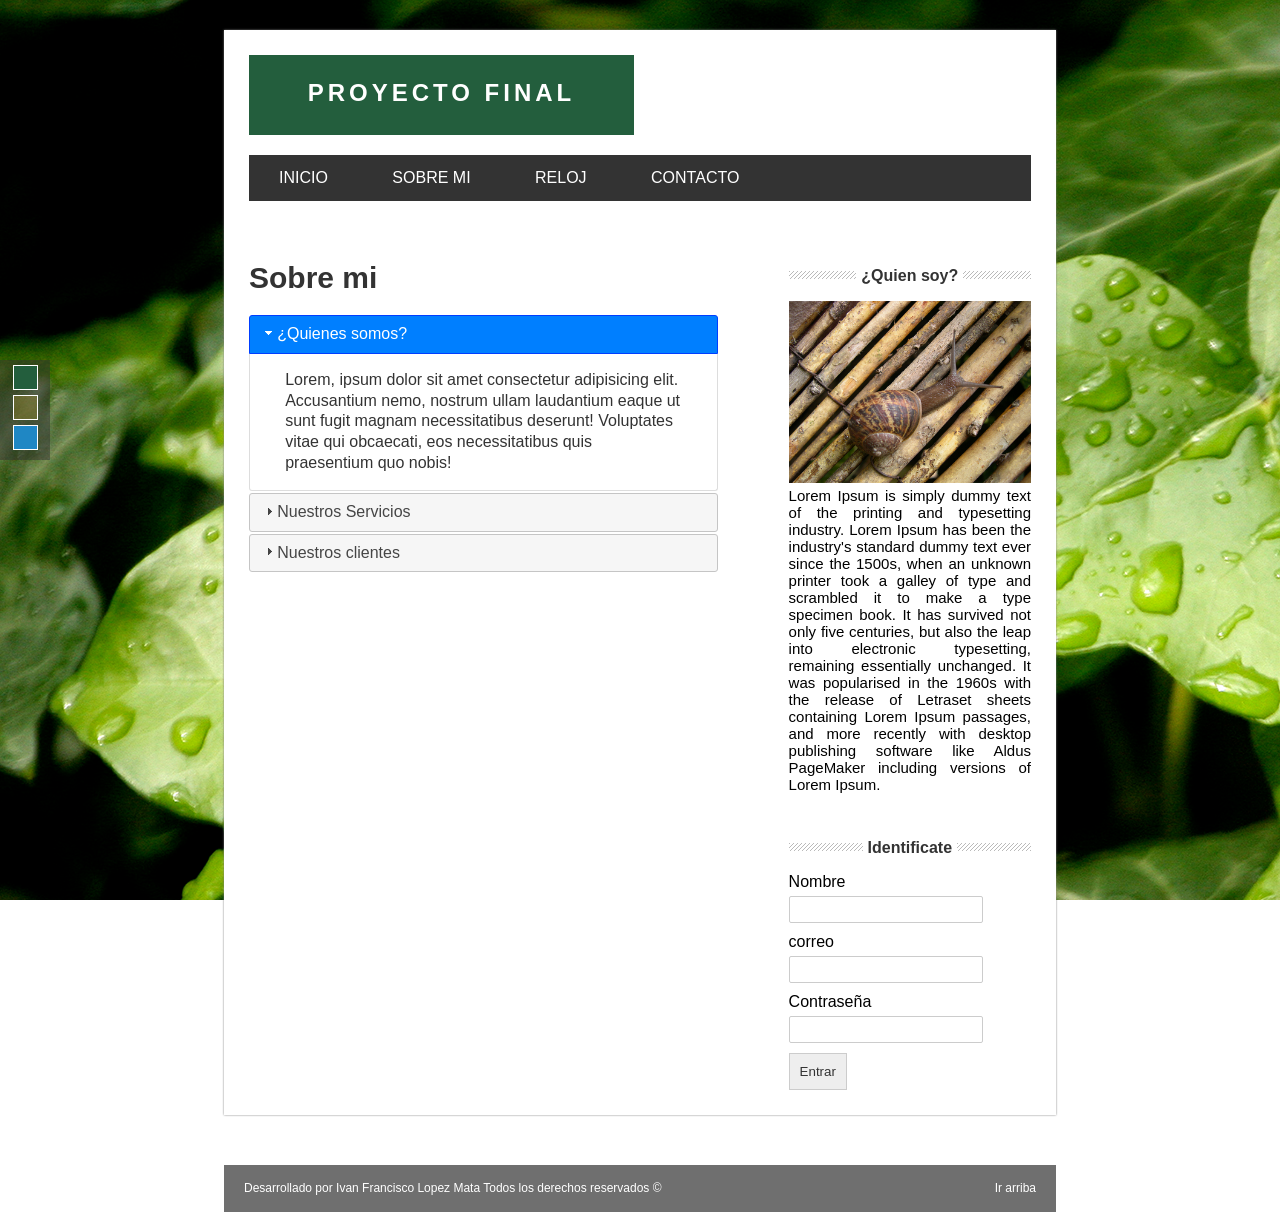
==== about.html @ ef09c337 "ACTUALIZACION 19.05.2026 (about y reloj)" ====
<!DOCTYPE html>
<html lang="es-Es">
<head>
    <meta charset="UTF-8">
    <meta name="viewport" content="width=device-width, initial-scale=1.0">
    <!-- Estilos CSS--> 
    <link rel="stylesheet" href="Assets/css/styles.css">
    <link id="theme" rel="stylesheet"  href="Assets/css/green.css">
    <!-- jQuery -->
    <script src="https://ajax.googleapis.com/ajax/libs/jquery/3.1.1/jquery.min.js"></script>
    <link rel="stylesheet" href="Assets/js/jquery-ui-1.14.2.custom/jquery-ui.min.css">
    <link rel="stylesheet" href="Assets/js/jquery-ui-1.14.2.custom/jquery-ui.structure.css">
    <link rel="stylesheet" href="Assets/js/jquery-ui-1.14.2.custom/jquery-ui.theme.min.css">
    <script type="text/javascript" src="Assets/js/jquery-ui-1.14.2.custom/jquery-ui.min.js"></script>
    
    <!-- Mis Scripts -->
     <script type="text/javascript" src="Assets/js/main.js"></script>

    <title>about</title>
</head>
<body>
    <div id="selector_theme">
        <div id="to-green"></div>
        <div id="to-red"></div>
        <div id="to-blue"></div>
    </div>
    <section id="global">
        <header>
            <div id="logo">
                <h1>Proyecto Final</h1>
            </div>

            <div class="clearfix"></div>


            <nav id="menu">
                <ul>
                    <li><a href="index.html">Inicio</a></li>
                    <li><a href="about.html">Sobre Mi</a></li>
                    <li><a href="reloj.html">Reloj</a></li>
                    <li><a href="contact.html">Contacto</a></li>
                </ul>
            </nav>
        </header>


        <section id="content">

            <div id="box">
               <!-- Cargar acordeon-->
                <h2>Sobre mi</h2>
                <div id="acordeon">
                    <h3>¿Quienes somos?</h3>
                    <div>
                        <p>Lorem, ipsum dolor sit amet consectetur adipisicing elit. Accusantium nemo, nostrum ullam laudantium eaque ut sunt fugit magnam necessitatibus deserunt! Voluptates vitae qui obcaecati, eos necessitatibus quis praesentium quo nobis!</p>

                    </div>

                    <h3>Nuestros Servicios</h3>
                    <div>
                        <p>Lorem, ipsum dolor sit amet consectetur adipisicing elit. Accusantium nemo, nostrum ullam laudantium eaque ut sunt fugit magnam necessitatibus deserunt! Voluptates vitae qui obcaecati, eos necessitatibus quis praesentium quo nobis!</p>

                    </div>

                    <h3>Nuestros clientes </h3>
                    <div>
                        <p>Lorem, ipsum dolor sit amet consectetur adipisicing elit. Accusantium nemo, nostrum ullam laudantium eaque ut sunt fugit magnam necessitatibus deserunt! Voluptates vitae qui obcaecati, eos necessitatibus quis praesentium quo nobis!</p>

                    </div>
                </div>

                

            </div>

            
            <aside id="sidebar">
                <div id="about">
                    <h4><span>¿Quien soy?</span></h4>
                    <img src="Assets/img/caracol.jpg">
                    <p> 
                        Lorem Ipsum is simply dummy text of the printing and typesetting industry. Lorem Ipsum has been the industry's standard dummy text ever since the 1500s, when an unknown printer took a galley of type and scrambled it to make a type specimen book. It has survived not only five centuries, but also the leap into electronic typesetting, remaining essentially unchanged. It was popularised in the 1960s with the release of Letraset sheets containing Lorem Ipsum passages, and more recently with desktop publishing software like Aldus PageMaker including versions of Lorem Ipsum.
                    </p>
                </div>

                <div id="login">
                    <h4><span>Identificate</span></h4>
                    <form>
                        <label for="name">
                            Nombre
                        </label>
                        <input type="text" name="name" id="form_name">

                         <label for="email">
                            correo
                        </label>
                        <input type="email" name="email">

                         <label for="password">
                            Contraseña
                        </label>
                        <input type="password" name="password">
                        <input type="submit" name="Entrar" id="Enviar" value="Entrar">
                    </form>
                </div>

            </aside>

             <div class="clearfix"></div>

        </section>
    </section>

    <footer>
        Desarrollado por Ivan Francisco Lopez Mata Todos los derechos reservados &copy;
        <a href="#" class="subir">Ir arriba</a>
    </footer>
</body>
</html>
---- Assets/css/styles.css ----
*{
    margin: 0;
    padding: 0;
    list-style: none;
    box-sizing: border-box;
}

.clearfix{
    float: none;
    clear: both;
}



#global{
    width: 65%;
    margin: 0px auto;
    margin-top: 30px;
    padding: 25px;
    background: white;
    box-shadow: 0px 0px 2px gray;
    
}

#logo{
    font-family: Verdana, Geneva, Tahoma, sans-serif;
    font-size: 16px;
    letter-spacing: 4px;
    line-height: 75px;
    color: white;
    text-align: center;
    width: 385px;
    height: 80px;
    margin-bottom: 20px;
    float: left;
    text-transform: uppercase;
}

#menu{
    font-family: Arial, Helvetica, sans-serif;
    background: #333;
    width: 100%;
    text-transform: uppercase;
    margin-bottom: 20px;

}

#menu ul{
    line-height: 46px;
    list-style: none;

}

#menu ul li{
    height: 46px;
    display: inline-block;
    transition: all 300ms;
}


#menu  a{
    display: block;
    color: white;
    text-decoration: none;
    padding-left: 30px;
    padding-right: 30px;
}

#posts{
    width: 60%;
    float: left;
    font-family: Arial, Helvetica, sans-serif;
}

.post{
    padding: 7px;
}

h2{
    font-size: 30px;
    color: #333;
    font-family: Arial, Helvetica, sans-serif;
}

.post .date{
    display: block;
    color: gray;
    margin-top: 5px;

}

.post p{
    margin-top: 10px;
    margin-bottom: 20px;
    line-height: 22px;
    text-align: justify;
}

.button-more{
    font-size: 14px;
    text-align: center;
    display: block;
    padding: 15px;
    color: white;
    text-decoration: none;
    margin-top: 10px;
    width: 70px;
    margin-bottom: 20px;
}

#sidebar{
    font-family: Arial, Helvetica, sans-serif;
    width: 31%;
    float: right;
}

#sidebar h4{
    margin-top: 50px;
    margin-bottom: 20px;
    text-align: center;
    line-height: 10px;
    color: #333;
    background: url(../img/lines.png) repeat-x;
}

#sidebar h4 span{
    background: white;
    padding: 5px;
}

#sidebar img{
    width: 100%;
}

#sidebar p{
    font-size: 15px;
    text-align:justify;
}

form input[type="text"],
form input[type="password"],
form input[type="email"]{
    padding: 5px;
    border-radius: 2px;
    border: 1px solid #ccc;
    width: 80%;
    margin-bottom: 10px;
    margin-top: 5px;
}

form input[type="submit"]{
    background: #eee;
    padding: 10px;
    border: 1px solid #ccc;
    color: #333;
    cursor: pointer;
}

footer{
    font-family: Arial, Helvetica, sans-serif;
    font-size: 12px;
    color: white;
    height: 47px;
    background: rgba(51, 51, 51, 0.70);
    margin:0px auto;
    width: 65%;
    padding-left: 20px;
    padding-right: 20px;
    margin-top: 50px;
    line-height: 47px;
}

.bx-wrapper, .bx-viewport{
    height: 250px !important;
}

#selector_theme{
    position: fixed;
    top: 40%;
    background: rgba(51, 51, 51, 0.5);
    width: 50px;
    height: 100px;
}

#to-green,
#to-red,
#to-blue{
    width: 25px;
    height: 25px;
    border: 1px solid white;
    display: block;
    margin: 0 auto;
    margin-top: 5px;
    margin-bottom: 5px;
    cursor: pointer;
}

#to-green{
    background: #235E3D;
}

#to-red{
    background: #CA34
}

#to-blue{
    background: #1F87C4;
}

.subir{
    color: white;
    text-decoration: none;
    float: right;
}

#box{
    width: 60%;
    float: left;
    margin-top: 40px;
}

#acordeon{
    margin-top: 20px;
}

#reloj{
    font-size: 40px;
    font-weight: bold;
    font-family: Arial, Helvetica, sans-serif;
    color:#333;
    border: 5px dashed #333;
    width: 30%;
    padding: 30px;
    margin: 0px auto;
}
---- Assets/css/green.css ----
body{
    background: url(../img/hojas.jpg);
    background-attachment: fixed;
}

#logo{
    background: #235E3D;   
}

#menu ul li:hover{
    background: #235E3D;
}

.button-more{
    background: #235E3D;
}
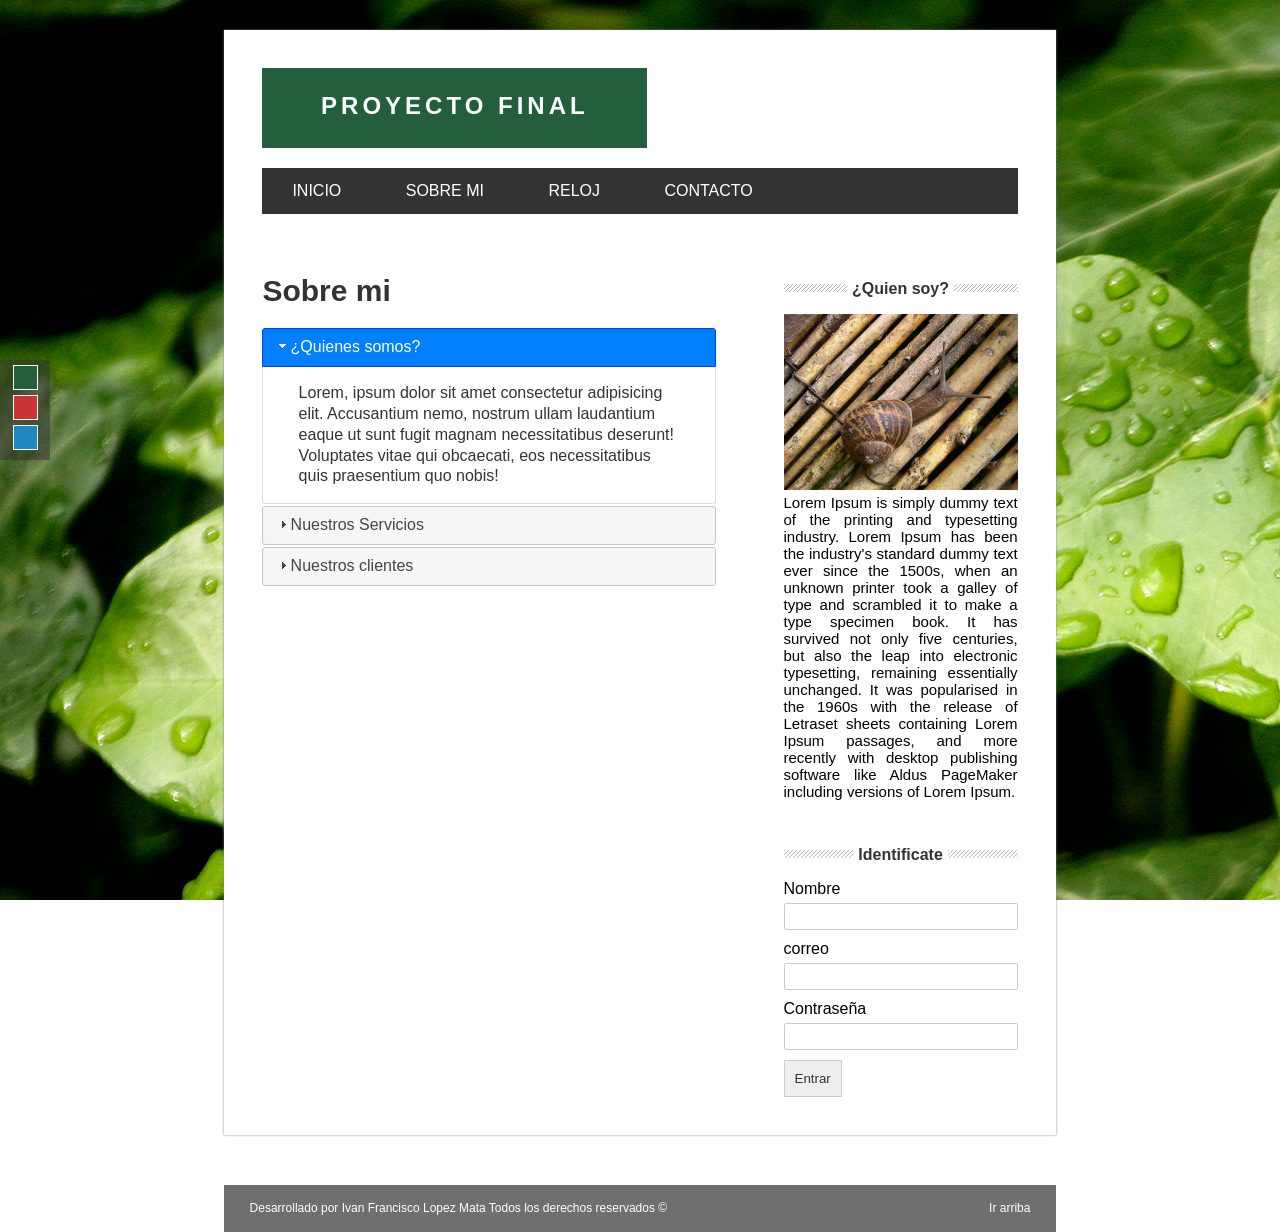
==== commit 85b85e97: "ACTUALIZACION 20.05.2026 (Proyecto Finalizado)" ====
--- a/about.html
+++ b/about.html
@@ -36,11 +36,19 @@
             <nav id="menu">
                 <ul>
                     <li><a href="index.html">Inicio</a></li>
-                    <li><a href="about.html">Sobre Mi</a></li>
+                    <li>
+                        <a href="about.html">Sobre Mi</a>
+                        <ul>
+                            <li><a href="Experiencia.html">Experiencia</a></li>
+                            <li><a href="Educacion.html">Educación</a></li>
+                            <li><a href="galeria.html">Galería</a></li>
+                        </ul>
+                    </li>
                     <li><a href="reloj.html">Reloj</a></li>
                     <li><a href="contact.html">Contacto</a></li>
                 </ul>
             </nav>
+
         </header>
 
 
--- a/Assets/css/styles.css
+++ b/Assets/css/styles.css
@@ -1,64 +1,98 @@
-*{
+* {
     margin: 0;
     padding: 0;
     list-style: none;
     box-sizing: border-box;
 }
 
-.clearfix{
+.clearfix {
     float: none;
     clear: both;
 }
 
-
-
-#global{
+#global {
     width: 65%;
     margin: 0px auto;
     margin-top: 30px;
-    padding: 25px;
+    padding: 3%;
     background: white;
     box-shadow: 0px 0px 2px gray;
-    
-}
-
-#logo{
+}
+
+#logo {
     font-family: Verdana, Geneva, Tahoma, sans-serif;
     font-size: 16px;
     letter-spacing: 4px;
     line-height: 75px;
     color: white;
     text-align: center;
-    width: 385px;
+    width: 100%;
+    max-width: 385px;
     height: 80px;
     margin-bottom: 20px;
     float: left;
     text-transform: uppercase;
 }
 
-#menu{
+#video {
+    width: 100%;
+    margin-bottom: 20px;
+}
+
+#video iframe {
+    width: 100% !important;
+    aspect-ratio: 16 / 9;
+    height: auto;
+}
+
+#menu {
     font-family: Arial, Helvetica, sans-serif;
     background: #333;
     width: 100%;
     text-transform: uppercase;
     margin-bottom: 20px;
-
-}
-
-#menu ul{
+}
+
+#menu ul {
     line-height: 46px;
     list-style: none;
-
-}
-
-#menu ul li{
+}
+
+#menu ul li {
     height: 46px;
     display: inline-block;
     transition: all 300ms;
-}
-
-
-#menu  a{
+    position: relative;
+}
+
+#menu ul li ul {
+    display: none;
+    position: absolute;
+    top: 46px;
+    left: 0;
+    width: 180px;
+    background: #444;
+    z-index: 1000;
+    line-height: 35px;
+}
+
+#menu ul li ul li {
+    display: block;
+    width: 100%;
+    height: auto;
+}
+
+#menu ul li ul li a {
+    padding-left: 15px;
+    padding-right: 15px;
+    font-size: 13px;
+}
+
+#menu ul li:hover > ul {
+    display: block;
+}
+
+#menu a {
     display: block;
     color: white;
     text-decoration: none;
@@ -66,37 +100,36 @@
     padding-right: 30px;
 }
 
-#posts{
+#posts {
     width: 60%;
     float: left;
     font-family: Arial, Helvetica, sans-serif;
 }
 
-.post{
-    padding: 7px;
-}
-
-h2{
+.post {
+    padding: 10px;
+}
+
+h2 {
     font-size: 30px;
     color: #333;
     font-family: Arial, Helvetica, sans-serif;
 }
 
-.post .date{
+.post .date {
     display: block;
     color: gray;
     margin-top: 5px;
-
-}
-
-.post p{
+}
+
+.post p {
     margin-top: 10px;
     margin-bottom: 20px;
     line-height: 22px;
     text-align: justify;
 }
 
-.button-more{
+.button-more {
     font-size: 14px;
     text-align: center;
     display: block;
@@ -104,17 +137,18 @@
     color: white;
     text-decoration: none;
     margin-top: 10px;
-    width: 70px;
-    margin-bottom: 20px;
-}
-
-#sidebar{
+    width: 100%;
+    max-width: 120px;
+    margin-bottom: 20px;
+}
+
+#sidebar {
     font-family: Arial, Helvetica, sans-serif;
     width: 31%;
     float: right;
 }
 
-#sidebar h4{
+#sidebar h4 {
     margin-top: 50px;
     margin-bottom: 20px;
     text-align: center;
@@ -123,32 +157,35 @@
     background: url(../img/lines.png) repeat-x;
 }
 
-#sidebar h4 span{
+#sidebar h4 span {
     background: white;
     padding: 5px;
 }
 
-#sidebar img{
-    width: 100%;
-}
-
-#sidebar p{
+#sidebar img {
+    width: 100%;
+}
+
+#sidebar p {
     font-size: 15px;
-    text-align:justify;
+    text-align: justify;
 }
 
 form input[type="text"],
 form input[type="password"],
-form input[type="email"]{
+form input[type="email"],
+form input[type="number"],
+select,
+textarea {
     padding: 5px;
     border-radius: 2px;
     border: 1px solid #ccc;
-    width: 80%;
+    width: 100%;
     margin-bottom: 10px;
     margin-top: 5px;
 }
 
-form input[type="submit"]{
+form input[type="submit"] {
     background: #eee;
     padding: 10px;
     border: 1px solid #ccc;
@@ -156,35 +193,72 @@
     cursor: pointer;
 }
 
-footer{
+#box textarea {
+    padding: 10px;
+    height: 100px;
+    resize: vertical;
+}
+
+#grid {
+    display: grid;
+    grid-template-columns: repeat(3, 1fr);
+    gap: 15px;
+    margin-top: 20px;
+    width: 100%;
+}
+
+#grid div {
+    width: 100%;
+    overflow: hidden;
+    border: 1px solid #ccc;
+    background: #fff;
+    padding: 5px;
+}
+
+#grid div img {
+    width: 100%;
+    height: auto;
+    display: block;
+    object-fit: cover;
+    aspect-ratio: 1 / 1;
+    transition: transform 300ms;
+}
+
+#grid div img:hover {
+    transform: scale(1.05);
+}
+
+footer {
     font-family: Arial, Helvetica, sans-serif;
     font-size: 12px;
     color: white;
     height: 47px;
     background: rgba(51, 51, 51, 0.70);
-    margin:0px auto;
+    margin: 0px auto;
     width: 65%;
-    padding-left: 20px;
-    padding-right: 20px;
+    padding-left: 2%;
+    padding-right: 2%;
     margin-top: 50px;
     line-height: 47px;
 }
 
-.bx-wrapper, .bx-viewport{
+.bx-wrapper, .bx-viewport {
     height: 250px !important;
 }
 
-#selector_theme{
+#selector_theme {
     position: fixed;
     top: 40%;
+    left: 0;
     background: rgba(51, 51, 51, 0.5);
     width: 50px;
     height: 100px;
+    z-index: 2000;
 }
 
 #to-green,
 #to-red,
-#to-blue{
+#to-blue {
     width: 25px;
     height: 25px;
     border: 1px solid white;
@@ -195,41 +269,147 @@
     cursor: pointer;
 }
 
-#to-green{
+#to-green {
     background: #235E3D;
 }
 
-#to-red{
-    background: #CA34
-}
-
-#to-blue{
+#to-red {
+    background: #CA3434;
+}
+
+#to-blue {
     background: #1F87C4;
 }
 
-.subir{
+.subir {
     color: white;
     text-decoration: none;
     float: right;
 }
 
-#box{
+#box {
     width: 60%;
     float: left;
     margin-top: 40px;
 }
 
-#acordeon{
+#acordeon {
     margin-top: 20px;
 }
 
-#reloj{
+#reloj {
     font-size: 40px;
     font-weight: bold;
     font-family: Arial, Helvetica, sans-serif;
-    color:#333;
+    color: #333;
     border: 5px dashed #333;
-    width: 30%;
+    width: 50%;
     padding: 30px;
     margin: 0px auto;
+    text-align: center;
+}
+
+#form_contact {
+    width: 100%;
+    max-width: 500px;
+    margin-top: 15px;
+    font-family: Arial, Helvetica, sans-serif;
+}
+
+#form_contact label {
+    width: 100%;
+    display: block;
+    margin-bottom: 5px;
+}
+
+.form-error {
+    /*float:right;*/
+    font-size: 11px;
+    background: red;
+    color: white;
+    padding: 10px;
+    width: 100%;
+}
+
+@media (max-width: 1024px) {
+    #global {
+        width: 90%;
+    }
+    footer {
+        width: 90%;
+    }
+    #grid {
+        grid-template-columns: repeat(2, 1fr);
+    }
+}
+
+@media (max-width: 768px) {
+    #global {
+        width: 95%;
+        padding: 20px;
+    }
+    #logo {
+        float: none;
+        margin: 0 auto 20px auto;
+    }
+    #menu {
+        height: auto;
+    }
+    #menu ul {
+        line-height: normal;
+    }
+    #menu ul li {
+        display: block;
+        width: 100%;
+        height: auto;
+        text-align: center;
+        border-bottom: 1px solid rgba(255, 255, 255, 0.1);
+    }
+    #menu a {
+        padding-top: 12px;
+        padding-bottom: 12px;
+        padding-left: 0px;
+        padding-right: 0px;
+    }
+    #menu ul li ul {
+        display: block;
+        position: static;
+        width: 100%;
+        background: #222;
+    }
+    #menu ul li ul li {
+        border-bottom: none;
+    }
+    #menu ul li ul li a {
+        padding-top: 10px;
+        padding-bottom: 10px;
+        color: #aaa;
+    }
+    #posts {
+        width: 100%;
+        float: none;
+    }
+    #sidebar {
+        width: 100%;
+        float: none;
+        margin-top: 30px;
+    }
+    #box {
+        width: 100%;
+        float: none;
+    }
+    #form_contact {
+        max-width: 100%;
+    }
+    #reloj {
+        width: 80%;
+    }
+    #grid {
+        grid-template-columns: repeat(1, 1fr);
+        gap: 10px;
+    }
+    footer {
+        width: 95%;
+        margin-top: 30px;
+    }
 }
